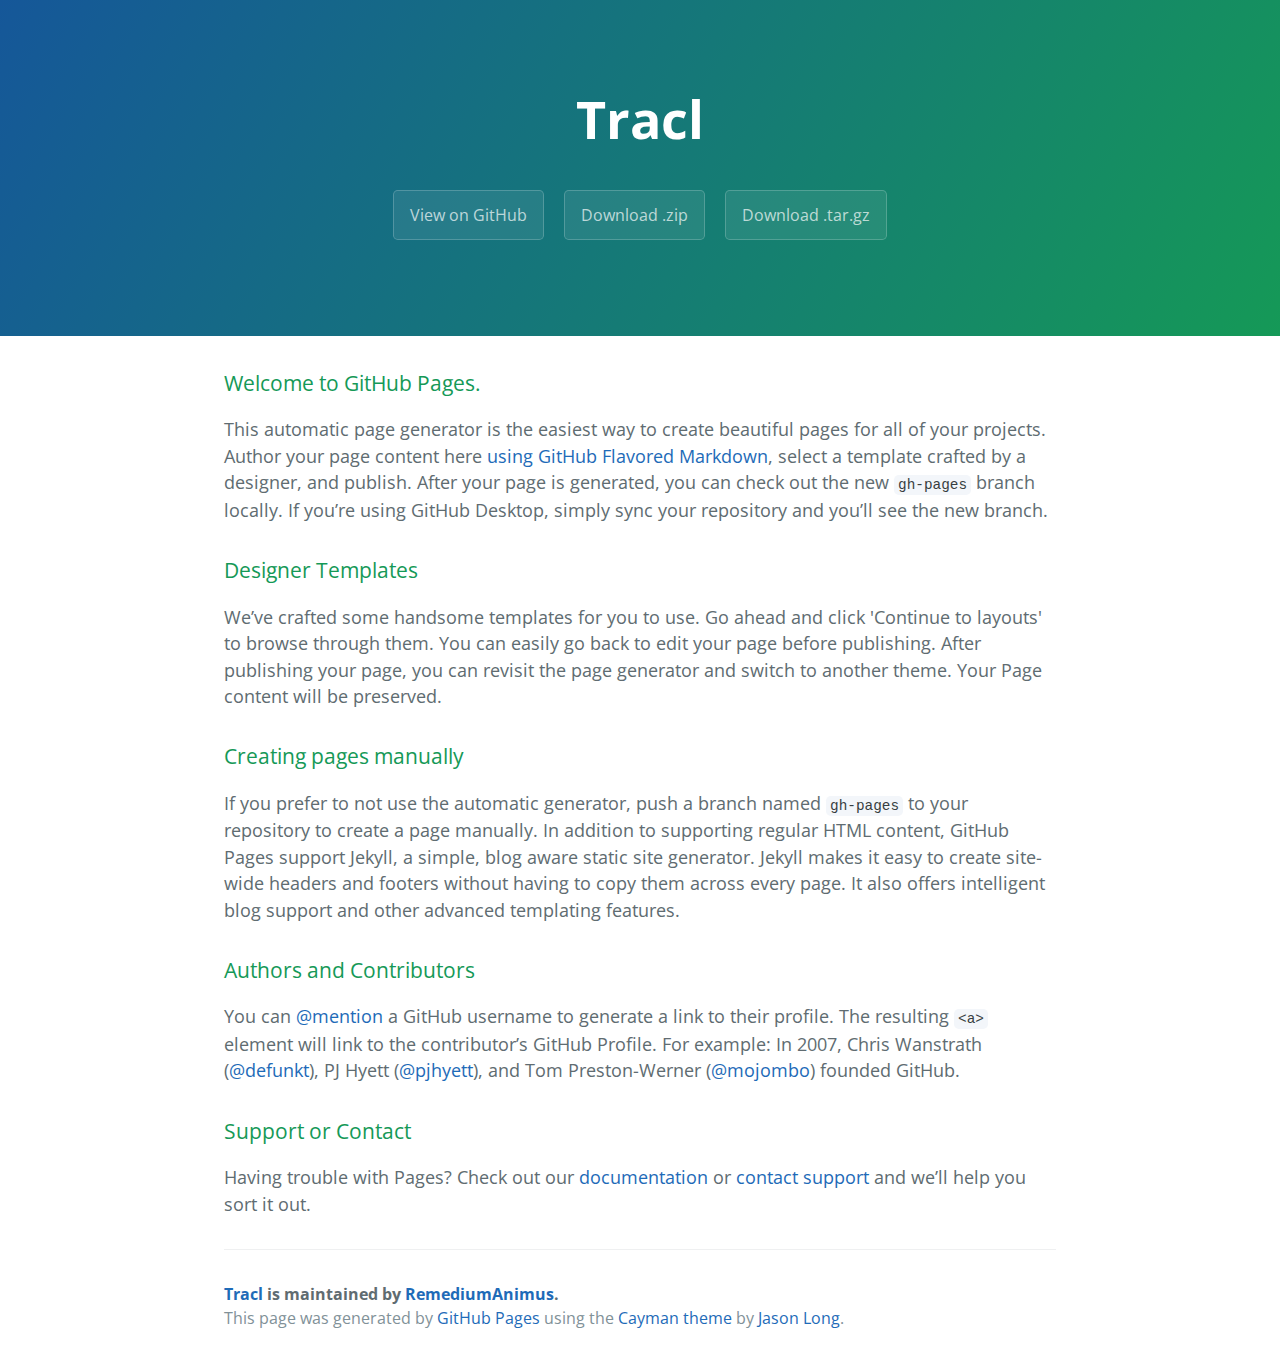
==== index.html @ 446d334e "Create gh-pages branch via GitHub" ====
<!DOCTYPE html>
<html lang="en-us">
  <head>
    <meta charset="UTF-8">
    <title>Tracl by RemediumAnimus</title>
    <meta name="viewport" content="width=device-width, initial-scale=1">
    <link rel="stylesheet" type="text/css" href="stylesheets/normalize.css" media="screen">
    <link href='https://fonts.googleapis.com/css?family=Open+Sans:400,700' rel='stylesheet' type='text/css'>
    <link rel="stylesheet" type="text/css" href="stylesheets/stylesheet.css" media="screen">
    <link rel="stylesheet" type="text/css" href="stylesheets/github-light.css" media="screen">
  </head>
  <body>
    <section class="page-header">
      <h1 class="project-name">Tracl</h1>
      <h2 class="project-tagline"></h2>
      <a href="https://github.com/RemediumAnimus/tracl" class="btn">View on GitHub</a>
      <a href="https://github.com/RemediumAnimus/tracl/zipball/master" class="btn">Download .zip</a>
      <a href="https://github.com/RemediumAnimus/tracl/tarball/master" class="btn">Download .tar.gz</a>
    </section>

    <section class="main-content">
      <h3>
<a id="welcome-to-github-pages" class="anchor" href="#welcome-to-github-pages" aria-hidden="true"><span class="octicon octicon-link"></span></a>Welcome to GitHub Pages.</h3>

<p>This automatic page generator is the easiest way to create beautiful pages for all of your projects. Author your page content here <a href="https://guides.github.com/features/mastering-markdown/">using GitHub Flavored Markdown</a>, select a template crafted by a designer, and publish. After your page is generated, you can check out the new <code>gh-pages</code> branch locally. If you’re using GitHub Desktop, simply sync your repository and you’ll see the new branch.</p>

<h3>
<a id="designer-templates" class="anchor" href="#designer-templates" aria-hidden="true"><span class="octicon octicon-link"></span></a>Designer Templates</h3>

<p>We’ve crafted some handsome templates for you to use. Go ahead and click 'Continue to layouts' to browse through them. You can easily go back to edit your page before publishing. After publishing your page, you can revisit the page generator and switch to another theme. Your Page content will be preserved.</p>

<h3>
<a id="creating-pages-manually" class="anchor" href="#creating-pages-manually" aria-hidden="true"><span class="octicon octicon-link"></span></a>Creating pages manually</h3>

<p>If you prefer to not use the automatic generator, push a branch named <code>gh-pages</code> to your repository to create a page manually. In addition to supporting regular HTML content, GitHub Pages support Jekyll, a simple, blog aware static site generator. Jekyll makes it easy to create site-wide headers and footers without having to copy them across every page. It also offers intelligent blog support and other advanced templating features.</p>

<h3>
<a id="authors-and-contributors" class="anchor" href="#authors-and-contributors" aria-hidden="true"><span class="octicon octicon-link"></span></a>Authors and Contributors</h3>

<p>You can <a href="https://github.com/blog/821" class="user-mention">@mention</a> a GitHub username to generate a link to their profile. The resulting <code>&lt;a&gt;</code> element will link to the contributor’s GitHub Profile. For example: In 2007, Chris Wanstrath (<a href="https://github.com/defunkt" class="user-mention">@defunkt</a>), PJ Hyett (<a href="https://github.com/pjhyett" class="user-mention">@pjhyett</a>), and Tom Preston-Werner (<a href="https://github.com/mojombo" class="user-mention">@mojombo</a>) founded GitHub.</p>

<h3>
<a id="support-or-contact" class="anchor" href="#support-or-contact" aria-hidden="true"><span class="octicon octicon-link"></span></a>Support or Contact</h3>

<p>Having trouble with Pages? Check out our <a href="https://help.github.com/pages">documentation</a> or <a href="https://github.com/contact">contact support</a> and we’ll help you sort it out.</p>

      <footer class="site-footer">
        <span class="site-footer-owner"><a href="https://github.com/RemediumAnimus/tracl">Tracl</a> is maintained by <a href="https://github.com/RemediumAnimus">RemediumAnimus</a>.</span>

        <span class="site-footer-credits">This page was generated by <a href="https://pages.github.com">GitHub Pages</a> using the <a href="https://github.com/jasonlong/cayman-theme">Cayman theme</a> by <a href="https://twitter.com/jasonlong">Jason Long</a>.</span>
      </footer>

    </section>

  
  </body>
</html>
---- stylesheets/stylesheet.css ----
* {
  box-sizing: border-box; }

body {
  padding: 0;
  margin: 0;
  font-family: "Open Sans", "Helvetica Neue", Helvetica, Arial, sans-serif;
  font-size: 16px;
  line-height: 1.5;
  color: #606c71; }

a {
  color: #1e6bb8;
  text-decoration: none; }
  a:hover {
    text-decoration: underline; }

.btn {
  display: inline-block;
  margin-bottom: 1rem;
  color: rgba(255, 255, 255, 0.7);
  background-color: rgba(255, 255, 255, 0.08);
  border-color: rgba(255, 255, 255, 0.2);
  border-style: solid;
  border-width: 1px;
  border-radius: 0.3rem;
  transition: color 0.2s, background-color 0.2s, border-color 0.2s; }
  .btn + .btn {
    margin-left: 1rem; }

.btn:hover {
  color: rgba(255, 255, 255, 0.8);
  text-decoration: none;
  background-color: rgba(255, 255, 255, 0.2);
  border-color: rgba(255, 255, 255, 0.3); }

@media screen and (min-width: 64em) {
  .btn {
    padding: 0.75rem 1rem; } }

@media screen and (min-width: 42em) and (max-width: 64em) {
  .btn {
    padding: 0.6rem 0.9rem;
    font-size: 0.9rem; } }

@media screen and (max-width: 42em) {
  .btn {
    display: block;
    width: 100%;
    padding: 0.75rem;
    font-size: 0.9rem; }
    .btn + .btn {
      margin-top: 1rem;
      margin-left: 0; } }

.page-header {
  color: #fff;
  text-align: center;
  background-color: #159957;
  background-image: linear-gradient(120deg, #155799, #159957); }

@media screen and (min-width: 64em) {
  .page-header {
    padding: 5rem 6rem; } }

@media screen and (min-width: 42em) and (max-width: 64em) {
  .page-header {
    padding: 3rem 4rem; } }

@media screen and (max-width: 42em) {
  .page-header {
    padding: 2rem 1rem; } }

.project-name {
  margin-top: 0;
  margin-bottom: 0.1rem; }

@media screen and (min-width: 64em) {
  .project-name {
    font-size: 3.25rem; } }

@media screen and (min-width: 42em) and (max-width: 64em) {
  .project-name {
    font-size: 2.25rem; } }

@media screen and (max-width: 42em) {
  .project-name {
    font-size: 1.75rem; } }

.project-tagline {
  margin-bottom: 2rem;
  font-weight: normal;
  opacity: 0.7; }

@media screen and (min-width: 64em) {
  .project-tagline {
    font-size: 1.25rem; } }

@media screen and (min-width: 42em) and (max-width: 64em) {
  .project-tagline {
    font-size: 1.15rem; } }

@media screen and (max-width: 42em) {
  .project-tagline {
    font-size: 1rem; } }

.main-content :first-child {
  margin-top: 0; }
.main-content img {
  max-width: 100%; }
.main-content h1, .main-content h2, .main-content h3, .main-content h4, .main-content h5, .main-content h6 {
  margin-top: 2rem;
  margin-bottom: 1rem;
  font-weight: normal;
  color: #159957; }
.main-content p {
  margin-bottom: 1em; }
.main-content code {
  padding: 2px 4px;
  font-family: Consolas, "Liberation Mono", Menlo, Courier, monospace;
  font-size: 0.9rem;
  color: #383e41;
  background-color: #f3f6fa;
  border-radius: 0.3rem; }
.main-content pre {
  padding: 0.8rem;
  margin-top: 0;
  margin-bottom: 1rem;
  font: 1rem Consolas, "Liberation Mono", Menlo, Courier, monospace;
  color: #567482;
  word-wrap: normal;
  background-color: #f3f6fa;
  border: solid 1px #dce6f0;
  border-radius: 0.3rem; }
  .main-content pre > code {
    padding: 0;
    margin: 0;
    font-size: 0.9rem;
    color: #567482;
    word-break: normal;
    white-space: pre;
    background: transparent;
    border: 0; }
.main-content .highlight {
  margin-bottom: 1rem; }
  .main-content .highlight pre {
    margin-bottom: 0;
    word-break: normal; }
.main-content .highlight pre, .main-content pre {
  padding: 0.8rem;
  overflow: auto;
  font-size: 0.9rem;
  line-height: 1.45;
  border-radius: 0.3rem; }
.main-content pre code, .main-content pre tt {
  display: inline;
  max-width: initial;
  padding: 0;
  margin: 0;
  overflow: initial;
  line-height: inherit;
  word-wrap: normal;
  background-color: transparent;
  border: 0; }
  .main-content pre code:before, .main-content pre code:after, .main-content pre tt:before, .main-content pre tt:after {
    content: normal; }
.main-content ul, .main-content ol {
  margin-top: 0; }
.main-content blockquote {
  padding: 0 1rem;
  margin-left: 0;
  color: #819198;
  border-left: 0.3rem solid #dce6f0; }
  .main-content blockquote > :first-child {
    margin-top: 0; }
  .main-content blockquote > :last-child {
    margin-bottom: 0; }
.main-content table {
  display: block;
  width: 100%;
  overflow: auto;
  word-break: normal;
  word-break: keep-all; }
  .main-content table th {
    font-weight: bold; }
  .main-content table th, .main-content table td {
    padding: 0.5rem 1rem;
    border: 1px solid #e9ebec; }
.main-content dl {
  padding: 0; }
  .main-content dl dt {
    padding: 0;
    margin-top: 1rem;
    font-size: 1rem;
    font-weight: bold; }
  .main-content dl dd {
    padding: 0;
    margin-bottom: 1rem; }
.main-content hr {
  height: 2px;
  padding: 0;
  margin: 1rem 0;
  background-color: #eff0f1;
  border: 0; }

@media screen and (min-width: 64em) {
  .main-content {
    max-width: 64rem;
    padding: 2rem 6rem;
    margin: 0 auto;
    font-size: 1.1rem; } }

@media screen and (min-width: 42em) and (max-width: 64em) {
  .main-content {
    padding: 2rem 4rem;
    font-size: 1.1rem; } }

@media screen and (max-width: 42em) {
  .main-content {
    padding: 2rem 1rem;
    font-size: 1rem; } }

.site-footer {
  padding-top: 2rem;
  margin-top: 2rem;
  border-top: solid 1px #eff0f1; }

.site-footer-owner {
  display: block;
  font-weight: bold; }

.site-footer-credits {
  color: #819198; }

@media screen and (min-width: 64em) {
  .site-footer {
    font-size: 1rem; } }

@media screen and (min-width: 42em) and (max-width: 64em) {
  .site-footer {
    font-size: 1rem; } }

@media screen and (max-width: 42em) {
  .site-footer {
    font-size: 0.9rem; } }
---- stylesheets/github-light.css ----
/*
   Copyright 2014 GitHub Inc.

   Licensed under the Apache License, Version 2.0 (the "License");
   you may not use this file except in compliance with the License.
   You may obtain a copy of the License at

       http://www.apache.org/licenses/LICENSE-2.0

   Unless required by applicable law or agreed to in writing, software
   distributed under the License is distributed on an "AS IS" BASIS,
   WITHOUT WARRANTIES OR CONDITIONS OF ANY KIND, either express or implied.
   See the License for the specific language governing permissions and
   limitations under the License.

*/

.pl-c /* comment */ {
  color: #969896;
}

.pl-c1      /* constant, markup.raw, meta.diff.header, meta.module-reference, meta.property-name, support, support.constant, support.variable, variable.other.constant */,
.pl-s .pl-v /* string variable */ {
  color: #0086b3;
}

.pl-e  /* entity */,
.pl-en /* entity.name */ {
  color: #795da3;
}

.pl-s .pl-s1 /* string source */,
.pl-smi      /* storage.modifier.import, storage.modifier.package, storage.type.java, variable.other, variable.parameter.function */ {
  color: #333;
}

.pl-ent /* entity.name.tag */ {
  color: #63a35c;
}

.pl-k /* keyword, storage, storage.type */ {
  color: #a71d5d;
}

.pl-pds              /* punctuation.definition.string, string.regexp.character-class */,
.pl-s                /* string */,
.pl-s .pl-pse .pl-s1 /* string punctuation.section.embedded source */,
.pl-sr               /* string.regexp */,
.pl-sr .pl-cce       /* string.regexp constant.character.escape */,
.pl-sr .pl-sra       /* string.regexp string.regexp.arbitrary-repitition */,
.pl-sr .pl-sre       /* string.regexp source.ruby.embedded */ {
  color: #183691;
}

.pl-v /* variable */ {
  color: #ed6a43;
}

.pl-id /* invalid.deprecated */ {
  color: #b52a1d;
}

.pl-ii /* invalid.illegal */ {
  background-color: #b52a1d;
  color: #f8f8f8;
}

.pl-sr .pl-cce /* string.regexp constant.character.escape */ {
  color: #63a35c;
  font-weight: bold;
}

.pl-ml /* markup.list */ {
  color: #693a17;
}

.pl-mh        /* markup.heading */,
.pl-mh .pl-en /* markup.heading entity.name */,
.pl-ms        /* meta.separator */ {
  color: #1d3e81;
  font-weight: bold;
}

.pl-mq /* markup.quote */ {
  color: #008080;
}

.pl-mi /* markup.italic */ {
  color: #333;
  font-style: italic;
}

.pl-mb /* markup.bold */ {
  color: #333;
  font-weight: bold;
}

.pl-md /* markup.deleted, meta.diff.header.from-file */ {
  background-color: #ffecec;
  color: #bd2c00;
}

.pl-mi1 /* markup.inserted, meta.diff.header.to-file */ {
  background-color: #eaffea;
  color: #55a532;
}

.pl-mdr /* meta.diff.range */ {
  color: #795da3;
  font-weight: bold;
}

.pl-mo /* meta.output */ {
  color: #1d3e81;
}
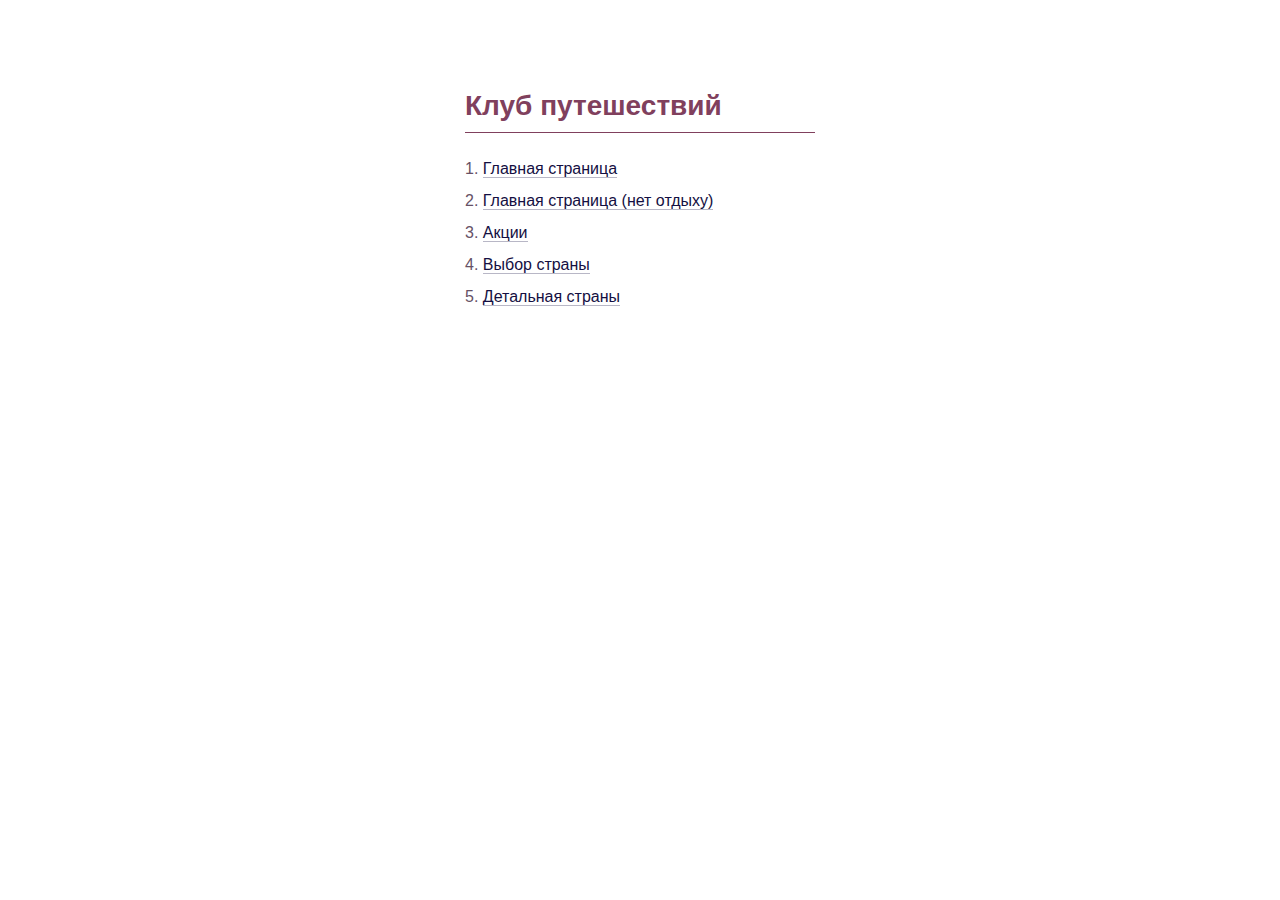
==== commit c50f887d: "files" ====
--- a/index.html
+++ b/index.html
@@ -1,57 +1,73 @@
-<!DOCTYPE html>
-<html lang="en-us">
-  <head>
-    <meta charset="UTF-8">
-    <title>Tracl by RemediumAnimus</title>
-    <meta name="viewport" content="width=device-width, initial-scale=1">
-    <link rel="stylesheet" type="text/css" href="stylesheets/normalize.css" media="screen">
-    <link href='https://fonts.googleapis.com/css?family=Open+Sans:400,700' rel='stylesheet' type='text/css'>
-    <link rel="stylesheet" type="text/css" href="stylesheets/stylesheet.css" media="screen">
-    <link rel="stylesheet" type="text/css" href="stylesheets/github-light.css" media="screen">
-  </head>
-  <body>
-    <section class="page-header">
-      <h1 class="project-name">Tracl</h1>
-      <h2 class="project-tagline"></h2>
-      <a href="https://github.com/RemediumAnimus/tracl" class="btn">View on GitHub</a>
-      <a href="https://github.com/RemediumAnimus/tracl/zipball/master" class="btn">Download .zip</a>
-      <a href="https://github.com/RemediumAnimus/tracl/tarball/master" class="btn">Download .tar.gz</a>
-    </section>
+<!DOCTYPE html> 
+<html lang="ru">
+<head>
 
-    <section class="main-content">
-      <h3>
-<a id="welcome-to-github-pages" class="anchor" href="#welcome-to-github-pages" aria-hidden="true"><span class="octicon octicon-link"></span></a>Welcome to GitHub Pages.</h3>
+	<meta charset="utf-8">
+	<meta name="viewport" content="width=device-width, initial-scale=1.0, maximum-scale=1.0">
 
-<p>This automatic page generator is the easiest way to create beautiful pages for all of your projects. Author your page content here <a href="https://guides.github.com/features/mastering-markdown/">using GitHub Flavored Markdown</a>, select a template crafted by a designer, and publish. After your page is generated, you can check out the new <code>gh-pages</code> branch locally. If you’re using GitHub Desktop, simply sync your repository and you’ll see the new branch.</p>
+	<title>Список страниц — Клуб путешествий</title>
 
-<h3>
-<a id="designer-templates" class="anchor" href="#designer-templates" aria-hidden="true"><span class="octicon octicon-link"></span></a>Designer Templates</h3>
+	<style>
+		html { min-height: 100%; }
 
-<p>We’ve crafted some handsome templates for you to use. Go ahead and click 'Continue to layouts' to browse through them. You can easily go back to edit your page before publishing. After publishing your page, you can revisit the page generator and switch to another theme. Your Page content will be preserved.</p>
+		body {
+			padding: 0;
+			margin: 0;
+			min-height: 100%;
+			background: url('jeeptires-bg.jpg') 50% 50% no-repeat;
+			background-size: cover;
+			font: 16px/32px Arial, sans-serif;
+		}
 
-<h3>
-<a id="creating-pages-manually" class="anchor" href="#creating-pages-manually" aria-hidden="true"><span class="octicon octicon-link"></span></a>Creating pages manually</h3>
+		h1 {
+			margin: 0 0 20px;
+			padding-bottom: 10px;
+			font-size: 28px;
+			color: rgb(128, 64, 93);
+			border-bottom: 1px solid rgb(128, 64, 93);
+			font-family: Arial Narrow, Arial, sans-serif;
+			font-stretch: condensed;
+		}
 
-<p>If you prefer to not use the automatic generator, push a branch named <code>gh-pages</code> to your repository to create a page manually. In addition to supporting regular HTML content, GitHub Pages support Jekyll, a simple, blog aware static site generator. Jekyll makes it easy to create site-wide headers and footers without having to copy them across every page. It also offers intelligent blog support and other advanced templating features.</p>
+		ol {
+			padding: 0;
+			list-style-position: inside;
+		}
 
-<h3>
-<a id="authors-and-contributors" class="anchor" href="#authors-and-contributors" aria-hidden="true"><span class="octicon octicon-link"></span></a>Authors and Contributors</h3>
+		section {
+			margin: 50px auto;
+			max-width: 350px;
+			background: rgba(255, 255, 255, .4);
+			color: #665166;
+			padding: 40px 60px;
+		}
 
-<p>You can <a href="https://github.com/blog/821" class="user-mention">@mention</a> a GitHub username to generate a link to their profile. The resulting <code>&lt;a&gt;</code> element will link to the contributor’s GitHub Profile. For example: In 2007, Chris Wanstrath (<a href="https://github.com/defunkt" class="user-mention">@defunkt</a>), PJ Hyett (<a href="https://github.com/pjhyett" class="user-mention">@pjhyett</a>), and Tom Preston-Werner (<a href="https://github.com/mojombo" class="user-mention">@mojombo</a>) founded GitHub.</p>
+		a {
+			color: rgb(20, 15, 66);
+			text-decoration: none;
+			border-bottom: 1px solid rgba(20, 15, 66, 0.3);
+		}
 
-<h3>
-<a id="support-or-contact" class="anchor" href="#support-or-contact" aria-hidden="true"><span class="octicon octicon-link"></span></a>Support or Contact</h3>
+		a:hover { border-bottom-color: transparent; }
+	</style>
+</head>
 
-<p>Having trouble with Pages? Check out our <a href="https://help.github.com/pages">documentation</a> or <a href="https://github.com/contact">contact support</a> and we’ll help you sort it out.</p>
+<body>
+	
+	<section>
 
-      <footer class="site-footer">
-        <span class="site-footer-owner"><a href="https://github.com/RemediumAnimus/tracl">Tracl</a> is maintained by <a href="https://github.com/RemediumAnimus">RemediumAnimus</a>.</span>
+		<h1>Клуб путешествий</h1>
 
-        <span class="site-footer-credits">This page was generated by <a href="https://pages.github.com">GitHub Pages</a> using the <a href="https://github.com/jasonlong/cayman-theme">Cayman theme</a> by <a href="https://twitter.com/jasonlong">Jason Long</a>.</span>
-      </footer>
+		<ol>
+			<li><a href="home.html">Главная страница</a></li>
+			<li><a href="no.html">Главная страница (нет отдыху)</a></li>
+			<li><a href="stock.html">Акции</a></li>
+			<li><a href="select-country.html">Выбор страны</a></li>
+			<li><a href="country-egypt.html">Детальная страны</a></li>
 
-    </section>
+		</ol>
+	</section>
 
-  
-  </body>
-</html>
+</body>
+
+</html>